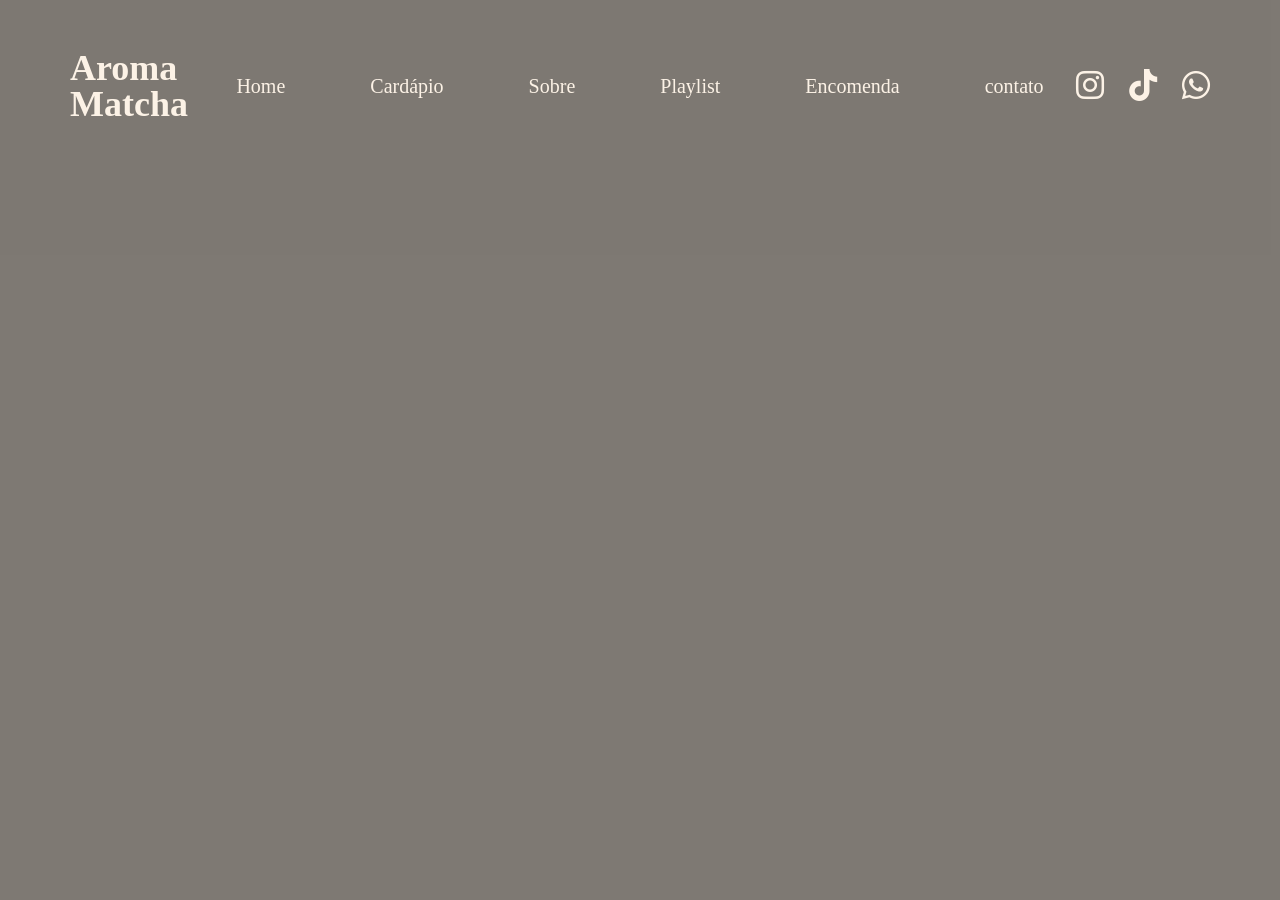
==== index.html @ fbbed142 "feat: implement splash screen and video transition" ====
<!DOCTYPE html>
<html lang="pt-br">

<head>
    <meta charset="UTF-8">
    <meta name="viewport" content="width=device-width, initial-scale=1.0">
    <title>Tela principal</title>
    <link href="https://fonts.googleapis.com/css2?family=Cormorant+Garamond:wght@600;700&display=swap" rel="stylesheet">
    <link rel="stylesheet" href="https://cdnjs.cloudflare.com/ajax/libs/font-awesome/6.5.2/css/all.min.css">
    <link rel="stylesheet" href="style.css">
</head>

<body>
    <!-- Intro da logo -->
    <div class="intro">
        <h1 class="intro-logo">
            Aroma <br>
            Matcha
        </h1>
    </div>

    <!-- Video atrás -->
    <section class="video">
        <video muted loop playsinline class="video-cabecalho" id="video-cabecalho">
            <!--Playsinline: Evita que alguns celulares abram o vídeo em tela cheia-->
            <source src="./video-cabecalho.mp4" type="video/mp4">
        </video>


        <div class="overlay"></div> <!-- Camada escura -->


        <header>
            <!-- Logo -->
            <h1 class="logo">
                Aroma <br>
                Matcha
            </h1>

            <!-- Menu -->
            <nav class="menu-desktop">
                <a href="#">Home</a>
                <a href="#">Cardápio</a>
                <a href="#">Sobre</a>
                <a href="#">Playlist</a>
                <a href="#">Encomenda</a>
                <a href="#">contato</a>
            </nav>

            <!-- Ícone Redes sociais -->
            <nav class="social-desktop">
                <a href="https://www.instagram.com" target="_blank">
                    <i class="fa-brands fa-instagram"></i> <!--ícone instagram-->
                </a>

                <a href="https://www.tiktok.com" target="_blank">
                    <i class="fa-brands fa-tiktok"></i> <!--ícone tiktok-->
                </a>

                <a href="https://www.whatsapp.com" target="_blank">
                    <i class="fa-brands fa-whatsapp"></i> <!--ícone whatsapp-->
                </a>

            </nav>

        </header>

    </section>

    <script src="script.js"></script>

    <main>

    </main>


    <footer>

    </footer>
</body>

</html>
---- style.css ----
* {
    margin: 0%;
    padding: 0%;
    box-sizing: border-box;
}

body {
    background: #fcf2e6;
}

/*--- INTRO ---*/

.intro { /**/
    position: fixed;
    inset: 0;

    background: #000;

    display: flex;
    justify-content: center;
    align-items: center;

    z-index: 9999;

    animation: introFade 3s forwards;
}

.intro-logo { /**/
    color: #FCF2E6;

    font-family: "Cormorant Garamond", serif;
    font-size: 9rem;
    font-weight: 700;

    line-height: 0.9;
    text-align: center;

    animation: logoFade 3s forwards;
}

/* --- VIDEO --- */

.video {
    height: 100vh; /* A altura do elemento será igual a 100% da altura visível da tela */
    position: relative; 
    overflow: hidden; /* Se algo passa dos limites da caixa essa função esconde */
}

.video-cabecalho {
    position: absolute;
    top: 0;
    left: 0;

    width: 100%;
    height: 100%;

    object-fit: cover; /* Preenche todo o espaço disponível, mesmo que precise cortar partes da imagem */
    z-index: 1; /* define quem fica na frente/atrás, aqui está atrás*/
}

/*--- OVERLAY ---*/

.overlay { /**/
    position: absolute;
    inset: 0;

    background: rgba(0, 0, 0, 0.15);

    z-index: 1;

    animation: escurecerVideo 2s forwards;
    animation-delay: 7.2s;
}

/* --- HEADER --- */

header {
    position: relative;
    z-index: 2; /*vai ficar por cima do video*/

    padding: 50px 70px;

    display: grid;
    grid-template-columns: 1fr 2fr 1fr;
    align-items: center;

    opacity: 0; /**/

    animation: aparecerHeader 3s forwards; /**/
    animation-delay: 7.2s; /**/
}

/* --- LOGO --- */

.logo {
   color: #FCF2E6;
   font-size: 36px; 
   font-weight: 700; /*Espessura*/

   line-height: 1; /**/
}

/* --- MENU --- */

.menu-desktop {
    display: flex; 
    justify-content: center; /* decide onde vai se posicionar os itens */
    align-items: center;
    gap: 85px;
}

.menu-desktop a {
    color: #FCF2E6;
    text-decoration: none; /*remove a linha embaixo do link*/
    font-size: 20px;
    font-weight: 500;
    transition: 0.3s;
}

.menu-desktop a:hover {
    color: #AB7743;
}

/*--- REDES SOCIAIS ---*/

.social-desktop {
    display: flex;
    justify-content: flex-end;
    align-items: center;
    gap: 25px;
}

.social-desktop a {
    color: #FCF2E6;
    font-size: 32px;
    transform: 0.3s;
}

.social-desktop a:hover {
    color: #AB7743;
}

/*--- ANIMAÇÕES ---*/

@keyframes logoFade { /**/

    0% {
        opacity: 1;
        transform: scale(1);
    }

    70% {
        opacity: 1;
        transform: scale(1);
    }

    100% {
        opacity: 0;
        transform: scale(0.95);
    }
}

@keyframes introFade { /**/

    0%,
    90% {
        opacity: 1;
    }

    100% {
        opacity: 0;
        visibility: hidden;
        pointer-events: none;
    }
}

@keyframes aparecerHeader { /**/

    from {
        opacity: 0;
        transform: translateY(-25px);
    }

    to {
        opacity: 1;
        transform: translateY(0);
    }
}

@keyframes escurecerVideo { /**/

    from {
        background: rgba(0, 0, 0, 0.15);
    }

    to {
        background: rgba(0, 0, 0, 0.50); /*Esse ultimo numero é o tanto que a imagem vai escurecer*/
    }
}
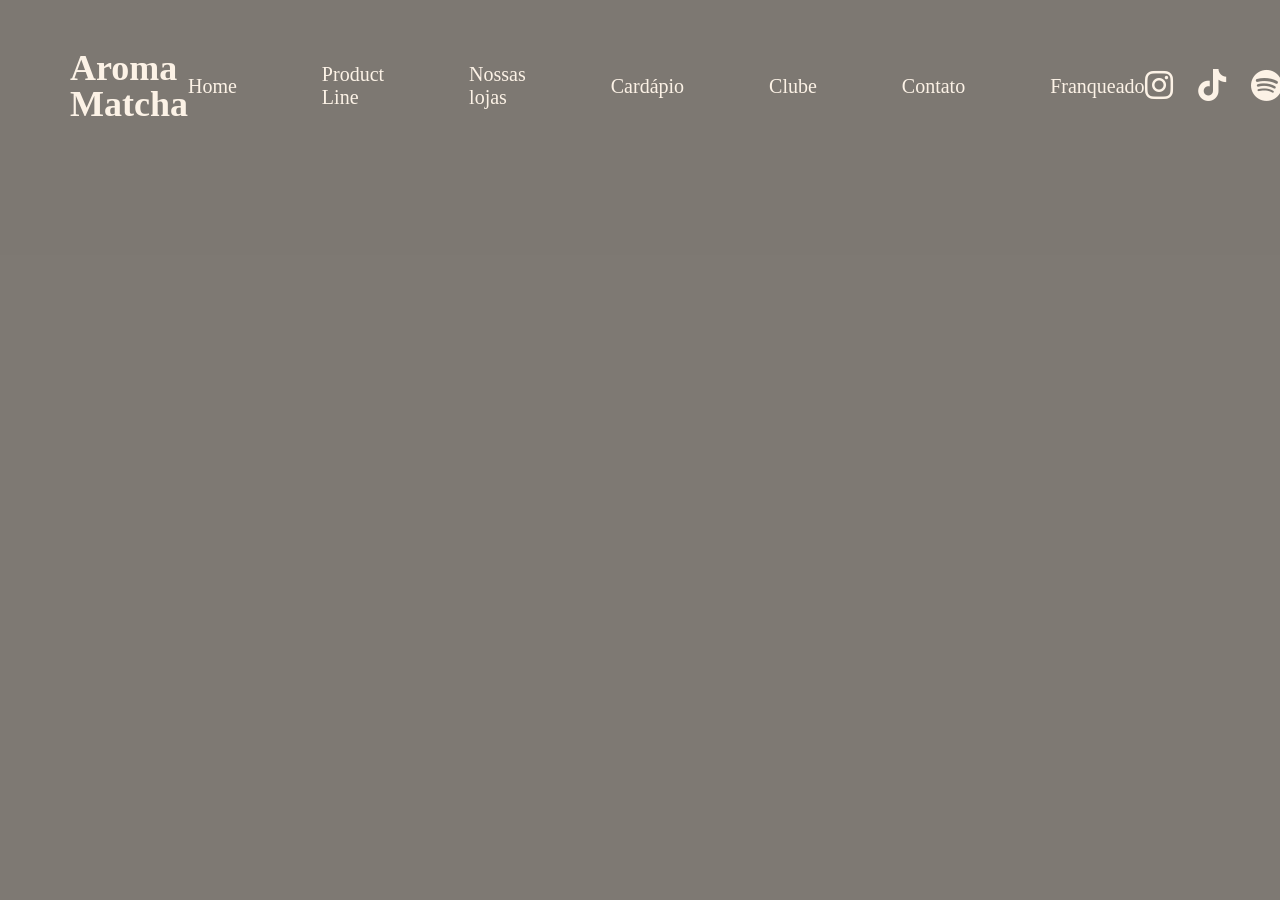
==== commit c4ebcb49: "feat: update navigation menu and add Spotify icon" ====
--- a/index.html
+++ b/index.html
@@ -40,11 +40,12 @@
             <!-- Menu -->
             <nav class="menu-desktop">
                 <a href="#">Home</a>
+                <a href="#">Product Line</a>
+                <a href="#">Nossas lojas</a>
                 <a href="#">Cardápio</a>
-                <a href="#">Sobre</a>
-                <a href="#">Playlist</a>
-                <a href="#">Encomenda</a>
-                <a href="#">contato</a>
+                <a href="#">Clube</a>
+                <a href="#">Contato</a>
+                <a href="#">Franqueado</a>
             </nav>
 
             <!-- Ícone Redes sociais -->
@@ -55,6 +56,10 @@
 
                 <a href="https://www.tiktok.com" target="_blank">
                     <i class="fa-brands fa-tiktok"></i> <!--ícone tiktok-->
+                </a>
+
+                <a href="https://open.spotify.com/" target="_blank">
+                    <i class="fa-brands fa-spotify"></i> <!--ícone spotify-->
                 </a>
 
                 <a href="https://www.whatsapp.com" target="_blank">
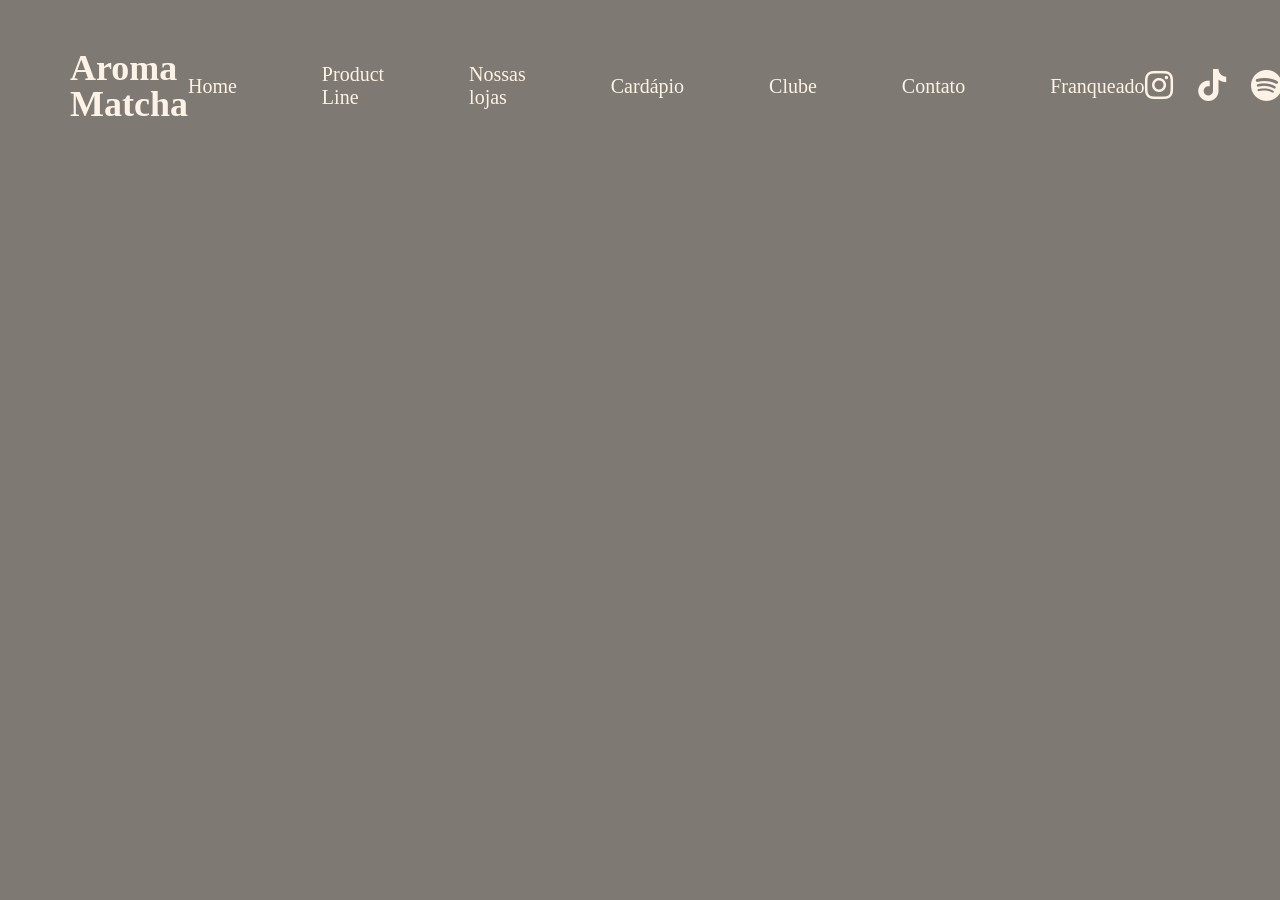
==== commit cf77fc16: "feat: improve hamburger menu and sidebar behavior" ====
--- a/index.html
+++ b/index.html
@@ -37,7 +37,7 @@
                 Matcha
             </h1>
 
-            <!-- Menu -->
+            <!-- Menu desktop -->
             <nav class="menu-desktop">
                 <a href="#">Home</a>
                 <a href="#">Product Line</a>
@@ -65,10 +65,41 @@
                 <a href="https://www.whatsapp.com" target="_blank">
                     <i class="fa-brands fa-whatsapp"></i> <!--ícone whatsapp-->
                 </a>
-
             </nav>
 
         </header>
+
+        <!-- Menu Hambúrguer -->
+        <button class="menu-mobile">
+            <span></span>
+            <span></span>
+        </button>
+
+        <!-- Menu mobile -->
+        <aside class="sidebar">
+
+            <nav class="menu-mobile-links">
+                <a href="#">Home</a>
+                <a href="#">Product Line</a>
+                <a href="#">Nossas lojas</a>
+                <a href="#">Cardápio</a>
+                <a href="#">Clube</a>
+                <a href="#">Contato</a>
+                <a href="#">Franqueado</a>
+            </nav>
+
+            <!-- ícones mobile -->
+            <nav class="social-mobile">
+                <a href="#"><i class="fa-brands fa-instagram"></i></a>
+                <a href="#"><i class="fa-brands fa-tiktok"></i></a>
+                <a href="#"><i class="fa-brands fa-whatsapp"></i></a>
+                <a href="#"><i class="fa-brands fa-spotify"></i></a>
+            </nav>
+
+        </aside>
+        
+        <!-- overlay que fecha ao clicar fora -->
+        <div class="overlay-mobile"></div>
 
     </section>
 
--- a/style.css
+++ b/style.css
@@ -66,7 +66,7 @@
 
     background: rgba(0, 0, 0, 0.15);
 
-    z-index: 1;
+    z-index: 2;
 
     animation: escurecerVideo 2s forwards;
     animation-delay: 7.2s;
@@ -76,7 +76,7 @@
 
 header {
     position: relative;
-    z-index: 2; /*vai ficar por cima do video*/
+    z-index: 1500; /*vai ficar por cima do video*/
 
     padding: 50px 70px;
 
@@ -121,7 +121,7 @@
     color: #AB7743;
 }
 
-/*--- REDES SOCIAIS ---*/
+/*--- REDES SOCIAIS DESKTOP ---*/
 
 .social-desktop {
     display: flex;
@@ -140,6 +140,167 @@
     color: #AB7743;
 }
 
+/*--- REDES SOCIAIS MOBILE ---*/
+.menu-mobile {
+    display: none;
+
+    width: 40px;
+    height: 40px;
+
+    background: transparent;
+    border: none;
+
+    cursor: pointer;
+
+    position: fixed;
+
+    top: 50px;
+    right: 70px;
+
+    z-index: 99999;
+}
+
+/*--- OS DOIS RISQUINHOS ---*/
+.menu-mobile span {
+    position: absolute;
+
+    width: 100%;
+    height: 3px;
+
+    background: #FCF2E6;
+
+    left: 0;
+
+    transition: all 0.4s ease;
+}
+
+/*--- PRIMEIRO RISCO ---*/
+.menu-mobile span:first-child {
+    top: 12px;
+}
+
+/*--- SEGUNDO RISCO ---*/
+.menu-mobile span:last-child {
+    bottom: 12px;
+}
+
+/*--- QUANDO ABRIR ---*/
+.menu-mobile.ativo span:first-child {
+    transform: rotate(45deg);
+    top: 18px;
+}
+
+.menu-mobile.ativo span:last-child {
+    transform: rotate(-45deg);
+    bottom: 18px;
+}
+
+.menu-mobile-links a {
+    display: block;
+    margin: 18px 0;
+
+    color: #2b2b2b;
+    text-decoration: none;
+
+    font-size: 18px;
+    font-weight: 500;
+
+    opacity: 0;
+    transform: translateX(20px);
+
+    transition: 0.4s ease;
+}
+
+.sidebar.ativo .menu-mobile-links a {
+    opacity: 1;
+    transform: translateX(0);
+}
+
+.sidebar.ativo .menu-mobile-links a:nth-child(1) { transition-delay: 0.4s; }
+.sidebar.ativo .menu-mobile-links a:nth-child(2) { transition-delay: 0.5s; }
+.sidebar.ativo .menu-mobile-links a:nth-child(3) { transition-delay: 0.6s; }
+.sidebar.ativo .menu-mobile-links a:nth-child(4) { transition-delay: 0.7s; }
+.sidebar.ativo .menu-mobile-links a:nth-child(5) { transition-delay: 0.8s; }
+.sidebar.ativo .menu-mobile-links a:nth-child(6) { transition-delay: 0.9s; }
+.sidebar.ativo .menu-mobile-links a:nth-child(7) { transition-delay: 1.0s; }
+
+/*--- SIDEBAR ---*/
+.sidebar {
+    position: fixed;
+    top: 0;
+    right: -320px;
+
+    width: 320px;
+    height: 100vh;
+
+    background: rgba(255, 255, 255, 0.75);
+     backdrop-filter: blur(12px);
+    -webkit-backdrop-filter: blur(12px);
+
+    box-shadow: -10px 0 30px rgba(0,0,0,0.15);
+
+    z-index: 1000;
+
+    transition: right 0.6s cubic-bezier(0.77, 0, 0.175, 1),
+                opacity 0.4s ease;
+    
+    opacity: 0;
+}
+
+.sidebar.ativo {
+    right: 0;
+    opacity: 1;
+    
+}
+
+.overlay-mobile {
+    position: fixed;
+    inset: 0;
+
+    background: rgba(0, 0, 0, 0.25);
+
+    backdrop-filter: blur(0px);
+    -webkit-backdrop-filter: blur(0px);
+
+    opacity: 0;
+    pointer-events: none;
+
+    transition: 0.5s ease;
+
+    z-index: 999;
+}
+
+.overlay-mobile.ativo {
+    opacity: 1;
+    pointer-events: auto;
+
+    backdrop-filter: blur(6px);
+    -webkit-backdrop-filter: blur(6px);
+}
+
+/*--- RESPONSIVO ---*/
+@media (max-width: 950px) {
+
+    header {
+        grid-template-columns: 1fr 1fr;
+    }
+
+    .menu-desktop,
+    .social-desktop {
+        display: none;
+    }
+
+    .menu-mobile {
+        display: flex;
+    }
+
+    .logo {
+        justify-self: start;
+        font-size: 28px;
+    }
+
+}
+
 /*--- ANIMAÇÕES ---*/
 
 @keyframes logoFade { /**/
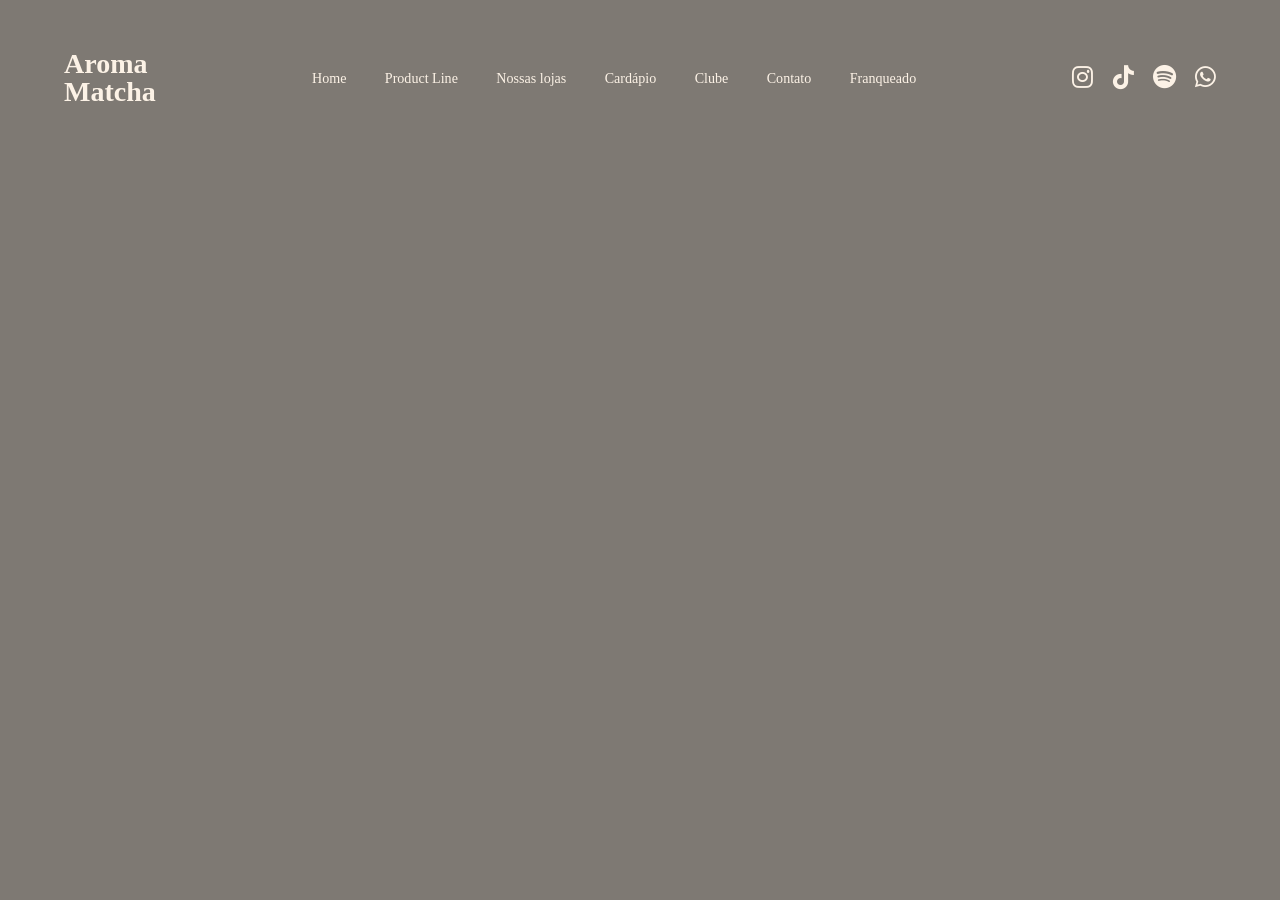
==== commit 8e791db2: "refactor: make desktop header fully responsive" ====
--- a/index.html
+++ b/index.html
@@ -78,26 +78,28 @@
         <!-- Menu mobile -->
         <aside class="sidebar">
 
-            <nav class="menu-mobile-links">
-                <a href="#">Home</a>
-                <a href="#">Product Line</a>
-                <a href="#">Nossas lojas</a>
-                <a href="#">Cardápio</a>
-                <a href="#">Clube</a>
-                <a href="#">Contato</a>
-                <a href="#">Franqueado</a>
-            </nav>
+            <div class="sidebar-content">
+                
+                <nav class="menu-mobile-links">
+                    <a href="#">Home</a>
+                    <a href="#">Product Line</a>
+                    <a href="#">Nossas lojas</a>
+                    <a href="#">Cardápio</a>
+                    <a href="#">Clube</a>
+                    <a href="#">Contato</a>
+                    <a href="#">Franqueado</a>
+                </nav>
 
-            <!-- ícones mobile -->
-            <nav class="social-mobile">
-                <a href="#"><i class="fa-brands fa-instagram"></i></a>
-                <a href="#"><i class="fa-brands fa-tiktok"></i></a>
-                <a href="#"><i class="fa-brands fa-whatsapp"></i></a>
-                <a href="#"><i class="fa-brands fa-spotify"></i></a>
-            </nav>
+                <!-- ícones mobile -->
+                <nav class="social-mobile">
+                    <a href="#"><i class="fa-brands fa-instagram"></i></a>
+                    <a href="#"><i class="fa-brands fa-tiktok"></i></a>
+                    <a href="#"><i class="fa-brands fa-whatsapp"></i></a>
+                    <a href="#"><i class="fa-brands fa-spotify"></i></a>
+                </nav>
+            </div>
+        </aside>
 
-        </aside>
-        
         <!-- overlay que fecha ao clicar fora -->
         <div class="overlay-mobile"></div>
 
--- a/style.css
+++ b/style.css
@@ -8,6 +8,7 @@
     background: #fcf2e6;
 }
 
+/*------------------------- DESKTOP --------------------------------*/
 /*--- INTRO ---*/
 
 .intro { /**/
@@ -78,10 +79,12 @@
     position: relative;
     z-index: 1500; /*vai ficar por cima do video*/
 
-    padding: 50px 70px;
+    padding: 50px clamp(20px, 5vw, 70px);
 
     display: grid;
-    grid-template-columns: 1fr 2fr 1fr;
+    grid-template-columns: auto 1fr auto;
+    column-gap: clamp(24px, 3vw, 60px);
+
     align-items: center;
 
     opacity: 0; /**/
@@ -94,10 +97,14 @@
 
 .logo {
    color: #FCF2E6;
-   font-size: 36px; 
+
+   font-size: clamp(28px, 2vw, 36px);
+
    font-weight: 700; /*Espessura*/
-
    line-height: 1; /**/
+
+   transition: color 0.3s ease;
+
 }
 
 /* --- MENU --- */
@@ -105,16 +112,22 @@
 .menu-desktop {
     display: flex; 
     justify-content: center; /* decide onde vai se posicionar os itens */
-    align-items: center;
-    gap: 85px;
+    width: 100%;
+    align-items: center;
+
+    gap: clamp(20px, 3vw, 85px);
 }
 
 .menu-desktop a {
     color: #FCF2E6;
     text-decoration: none; /*remove a linha embaixo do link*/
-    font-size: 20px;
+
+    font-size: clamp(14px, 1.1vw, 20px);
+
     font-weight: 500;
     transition: 0.3s;
+
+    white-space: nowrap;
 }
 
 .menu-desktop a:hover {
@@ -127,18 +140,23 @@
     display: flex;
     justify-content: flex-end;
     align-items: center;
-    gap: 25px;
+
+    gap: clamp(12px, 1.5vw, 25px);
 }
 
 .social-desktop a {
     color: #FCF2E6;
-    font-size: 32px;
+
+    font-size: clamp(24px, 1.8vw, 32px);
+
     transform: 0.3s;
 }
 
 .social-desktop a:hover {
     color: #AB7743;
 }
+
+/*--------------------------- MOBILE -------------------------------*/
 
 /*--- REDES SOCIAIS MOBILE ---*/
 .menu-mobile {
@@ -172,6 +190,10 @@
     left: 0;
 
     transition: all 0.4s ease;
+}
+
+.menu-mobile.ativo span { /*muda para marrom o X*/
+    background: #3b2a22;
 }
 
 /*--- PRIMEIRO RISCO ---*/
@@ -190,30 +212,136 @@
     top: 18px;
 }
 
+/*--- PARA ARRUMAR OS LINKS (Home, Product Line..)---*/
 .menu-mobile.ativo span:last-child {
     transform: rotate(-45deg);
     bottom: 18px;
 }
 
+.menu-mobile-links {
+    display: flex;
+    flex-direction: column;
+    align-items: center;
+    gap: 40px;
+
+    width: 100%;
+}
+
 .menu-mobile-links a {
     display: block;
-    margin: 18px 0;
-
-    color: #2b2b2b;
+    margin: 0;
+
+    color: #3b2a22;
     text-decoration: none;
 
-    font-size: 18px;
     font-weight: 500;
 
+    transition: all 0.3s ease;
+
     opacity: 0;
-    transform: translateX(20px);
-
-    transition: 0.4s ease;
+    transform: translateY(15px);
+    transition: all 0.3s ease;
+
+    text-align: center;
+    font-size: 22px;
+    letter-spacing: 1px;
+
+    position: relative;
+    text-decoration: none;
+}
+
+.menu-mobile-links a:hover {
+    color: #AB7743;
+}
+
+.menu-mobile-links a::after {
+    content: "";
+
+    position: absolute;
+    left: 50%;
+    bottom: -6px;
+
+    transition: all 0.3s ease;
+
+    width: 0;
+    height: 2px;
+
+    background: #AB7743;
+    
+    transform: translateX(-50%);
+}
+
+.menu-mobile-links a:hover::after {
+    width: 100%;
+}
+
+/*--- ÍCONES ---*/
+.social-mobile {
+    display: flex;
+    justify-content: center;
+    margin-top: 45px;
+    gap: 25px;
+    border-top: 1px solid rgba(0,0,0,.15);
+    padding-top: 35px;
+}
+
+.social-mobile a {
+    color: #3b2a22;
+    font-size: 28px;
+    transition: .3s;
+}
+
+.social-mobile a:hover {
+    color: #AB7743;
+
+    transform: translateY(-3px);
+}
+
+/*--- BARRA LATERAL ---*/
+.sidebar {
+    position: fixed;
+    top: 0;
+    right: -350px;
+
+    width: 350px;
+    height: 100vh;
+
+    background: rgba(255, 255, 255, 0.75);
+    backdrop-filter: blur(12px);
+    -webkit-backdrop-filter: blur(12px);
+
+    box-shadow: -10px 0 30px rgba(0,0,0,0.15);
+
+    z-index: 1000;
+
+    transition: right 0.6s cubic-bezier(0.77, 0, 0.175, 1),
+                opacity 0.4s ease;
+    
+    opacity: 0;
+
+    display: flex;
+    flex-direction: column;
+    justify-content: center;
+    align-items: center;
+
+    padding: 50px;
+}
+
+.sidebar-content {
+    display: flex;
+    flex-direction: column;
+    align-items: center;
+}
+
+.sidebar.ativo {
+    right: 0;
+    opacity: 1;
+    
 }
 
 .sidebar.ativo .menu-mobile-links a {
     opacity: 1;
-    transform: translateX(0);
+    transform: translateY(0);
 }
 
 .sidebar.ativo .menu-mobile-links a:nth-child(1) { transition-delay: 0.4s; }
@@ -224,35 +352,6 @@
 .sidebar.ativo .menu-mobile-links a:nth-child(6) { transition-delay: 0.9s; }
 .sidebar.ativo .menu-mobile-links a:nth-child(7) { transition-delay: 1.0s; }
 
-/*--- SIDEBAR ---*/
-.sidebar {
-    position: fixed;
-    top: 0;
-    right: -320px;
-
-    width: 320px;
-    height: 100vh;
-
-    background: rgba(255, 255, 255, 0.75);
-     backdrop-filter: blur(12px);
-    -webkit-backdrop-filter: blur(12px);
-
-    box-shadow: -10px 0 30px rgba(0,0,0,0.15);
-
-    z-index: 1000;
-
-    transition: right 0.6s cubic-bezier(0.77, 0, 0.175, 1),
-                opacity 0.4s ease;
-    
-    opacity: 0;
-}
-
-.sidebar.ativo {
-    right: 0;
-    opacity: 1;
-    
-}
-
 .overlay-mobile {
     position: fixed;
     inset: 0;
@@ -278,6 +377,8 @@
     -webkit-backdrop-filter: blur(6px);
 }
 
+/*---------------------------- @media ---------------------------------*/
+
 /*--- RESPONSIVO ---*/
 @media (max-width: 950px) {
 
@@ -290,13 +391,37 @@
         display: none;
     }
 
-    .menu-mobile {
-        display: flex;
-    }
-
     .logo {
         justify-self: start;
         font-size: 28px;
+    }
+
+    .menu-mobile {
+        display: flex;
+    }
+
+    .sidebar {
+        width: 350px;
+        right: -350px;
+    }
+}
+
+@media (max-width: 700px) {
+    body.menu-aberto .logo {
+        color: #3b2a22;
+    }
+
+    .menu-mobile-links a {
+        font-size: 24px;
+    }
+
+    .social-mobile a {
+        font-size: 32px;
+    }
+
+    .sidebar {
+        width: 100%;
+        right: -100%;
     }
 
 }
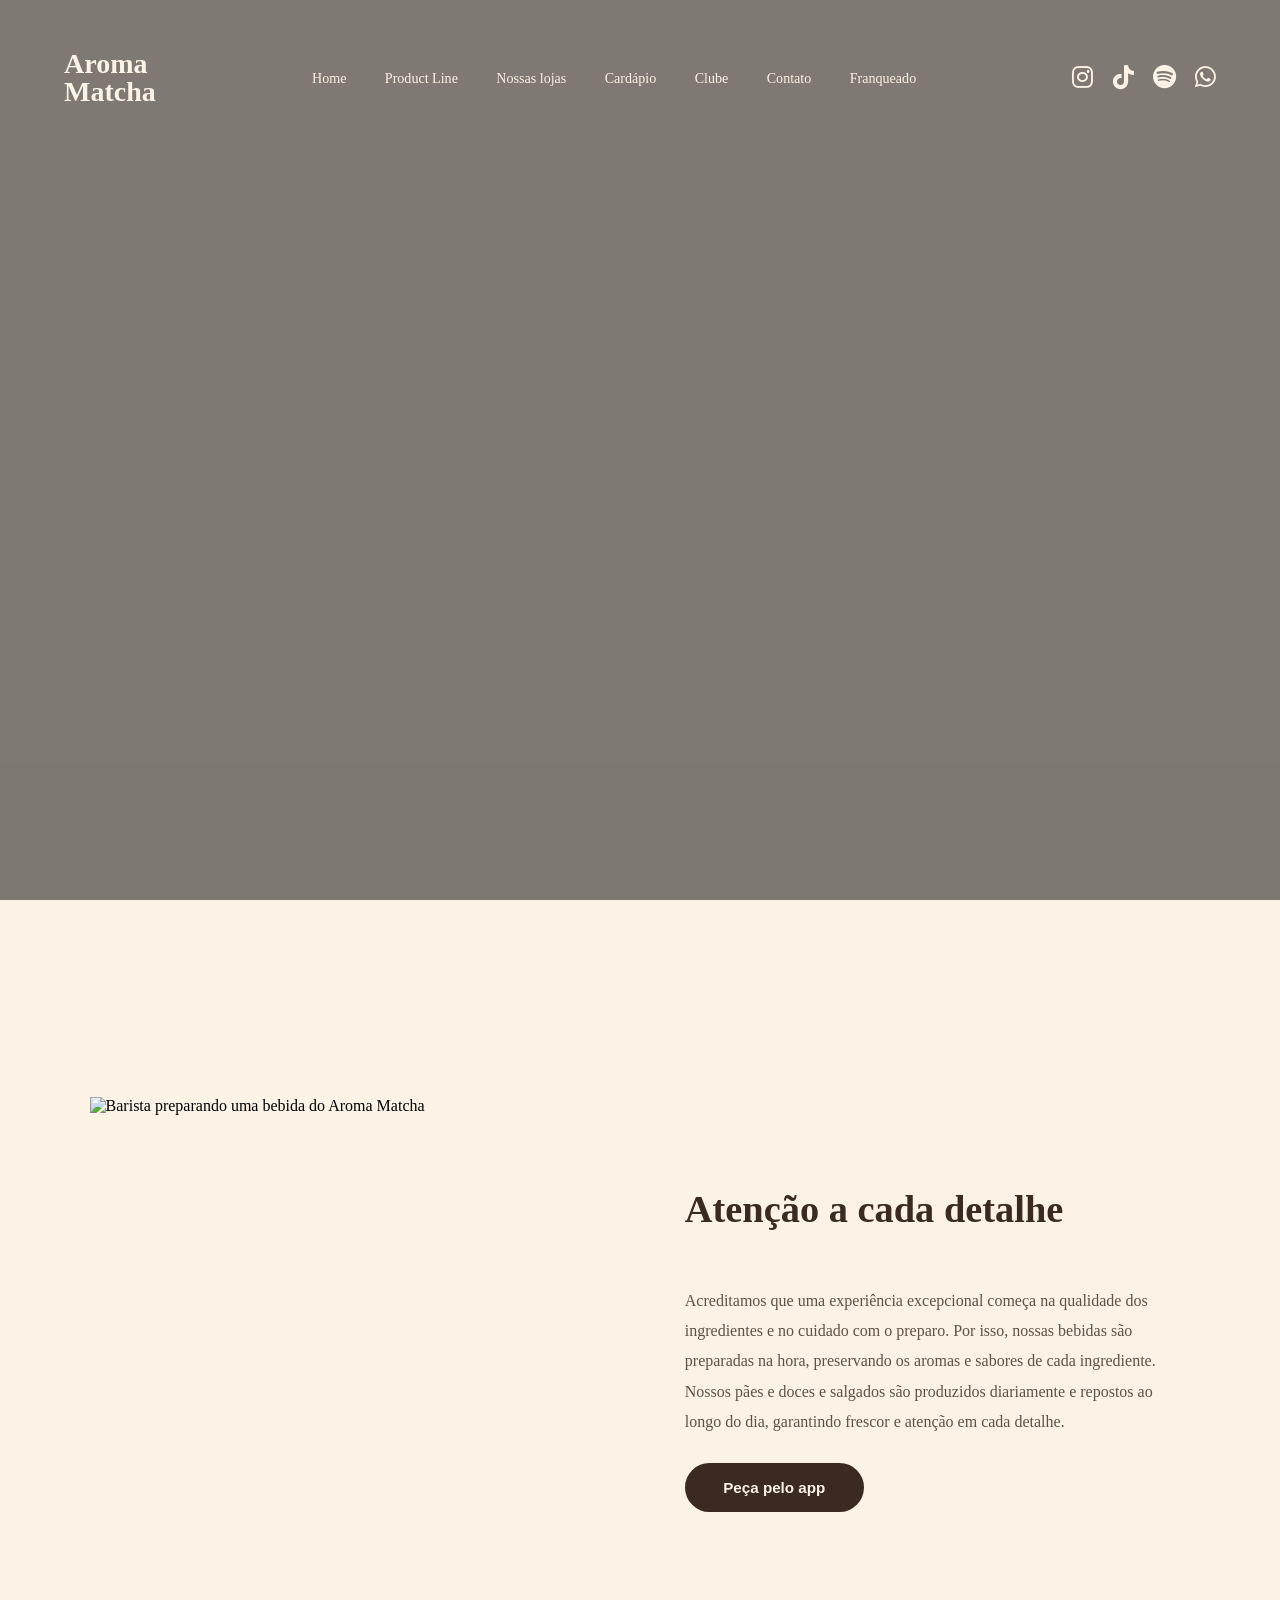
==== commit 7cd7fb65: "home - incompleto" ====
--- a/index.html
+++ b/index.html
@@ -67,19 +67,19 @@
                 </a>
             </nav>
 
+            <!-- Menu Hambúrguer -->
+            <button class="menu-mobile">
+                <span></span>
+                <span></span>
+            </button>
+
         </header>
-
-        <!-- Menu Hambúrguer -->
-        <button class="menu-mobile">
-            <span></span>
-            <span></span>
-        </button>
 
         <!-- Menu mobile -->
         <aside class="sidebar">
 
             <div class="sidebar-content">
-                
+
                 <nav class="menu-mobile-links">
                     <a href="#">Home</a>
                     <a href="#">Product Line</a>
@@ -92,10 +92,21 @@
 
                 <!-- ícones mobile -->
                 <nav class="social-mobile">
-                    <a href="#"><i class="fa-brands fa-instagram"></i></a>
-                    <a href="#"><i class="fa-brands fa-tiktok"></i></a>
-                    <a href="#"><i class="fa-brands fa-whatsapp"></i></a>
-                    <a href="#"><i class="fa-brands fa-spotify"></i></a>
+                    <a href="https://www.instagram.com" target="_blank">
+                        <i class="fa-brands fa-instagram"></i> <!--ícone instagram-->
+                    </a>
+
+                    <a href="https://www.tiktok.com" target="_blank">
+                        <i class="fa-brands fa-tiktok"></i> <!--ícone tiktok-->
+                    </a>
+
+                    <a href="https://open.spotify.com/" target="_blank">
+                        <i class="fa-brands fa-spotify"></i> <!--ícone spotify-->
+                    </a>
+
+                    <a href="https://www.whatsapp.com" target="_blank">
+                        <i class="fa-brands fa-whatsapp"></i> <!--ícone whatsapp-->
+                    </a>
                 </nav>
             </div>
         </aside>
@@ -108,7 +119,31 @@
     <script src="script.js"></script>
 
     <main>
+        <section class="presentation">
 
+            <div class="presentation-image">
+
+                <img src="./img/apresentacao.jpg" alt="Barista preparando uma bebida do Aroma Matcha">
+
+            </div>
+
+            <div class="presentation-content">
+
+                <h2>Atenção a cada detalhe</h2>
+
+                <p>
+                    Acreditamos que uma experiência excepcional começa na qualidade dos ingredientes e no
+                    cuidado com o preparo. Por isso, nossas bebidas são preparadas na hora, preservando os
+                    aromas e sabores de cada ingrediente. Nossos pães e doces e salgados são produzidos
+                    diariamente e repostos ao longo do dia, garantindo frescor e atenção em cada detalhe.
+                </p>
+
+                <button class="btn-app">
+                    Peça pelo app
+                </button>
+            </div>
+        </section>
+        
     </main>
 
 
--- a/style.css
+++ b/style.css
@@ -173,9 +173,21 @@
     position: fixed;
 
     top: 50px;
-    right: 70px;
+    right: clamp(16px, 6vw, 70px);
 
     z-index: 99999;
+
+    outline: none;
+    -webkit-tap-highlight-color: transparent;
+    appearance: none;
+    -webkit-appearance: none;
+}
+
+.menu-mobile:focus,
+.menu-mobile:active,
+.menu-mobile:focus-visible {
+    outline: none;
+    box-shadow: none;
 }
 
 /*--- OS DOIS RISQUINHOS ---*/
@@ -411,6 +423,10 @@
         color: #3b2a22;
     }
 
+    .intro-logo {
+        font-size: 60px;
+    }
+
     .menu-mobile-links a {
         font-size: 24px;
     }
@@ -482,4 +498,98 @@
     to {
         background: rgba(0, 0, 0, 0.50); /*Esse ultimo numero é o tanto que a imagem vai escurecer*/
     }
+}
+
+/* ========================================================================
+                                PRESENTATION
+=========================================================================== */
+
+.presentation {
+    width: 100%;
+    min-height: 100vh;
+
+    display: grid;
+    grid-template-columns: repeat(2, minmax(320px, 1fr));
+
+    align-items: center;
+
+    gap: clamp(50px, 7vw, 140px);
+
+    padding:
+        clamp(80px, 10vw, 160px)
+        clamp(24px, 7vw, 90px);
+}
+
+.presentation-image {
+    display: flex;
+    justify-content: center;
+}
+
+.presentation-image img {
+    width: 100%;
+    max-width: clamp(380px, 40vw, 620px);
+
+    aspect-ratio: 1 / 1;
+
+    object-fit: cover;
+
+    display: block;
+}
+
+.presentation-content {
+    display: flex;
+    flex-direction: column;
+    align-items: flex-start;
+
+    gap: clamp(20px, 2vw, 36px);
+
+    max-width: clamp(360px, 38vw, 620px);
+}
+
+.presentation-content h2 {
+    margin-bottom: 30px;color: #3B2A22;
+
+    font-size: clamp(2.2rem, 3vw, 4rem);
+
+    line-height: 1.1;
+
+    font-weight: 700;
+}
+
+.presentation-content p {
+    color: #5F5148;
+
+    font-size: clamp(1rem, 1.05vw, 1.15rem);
+
+    line-height: 1.9;
+}
+
+.btn-app {
+    padding:
+        clamp(16px, 1vw, 20px)
+        clamp(34px, 3vw, 52px);
+
+    border: none;
+    border-radius: 999px;
+
+    background: #3B2A22;
+
+    color: #FCF2E6;
+
+    font-size: clamp(.95rem, 1vw, 1.05rem);
+
+    font-weight: 600;
+
+    cursor: pointer;
+
+    transition:
+        background .35s ease,
+        transform .35s ease;
+}
+
+.btn-app:hover {
+
+    background: #5B4032;
+
+    transform: translateY(-3px);
 }
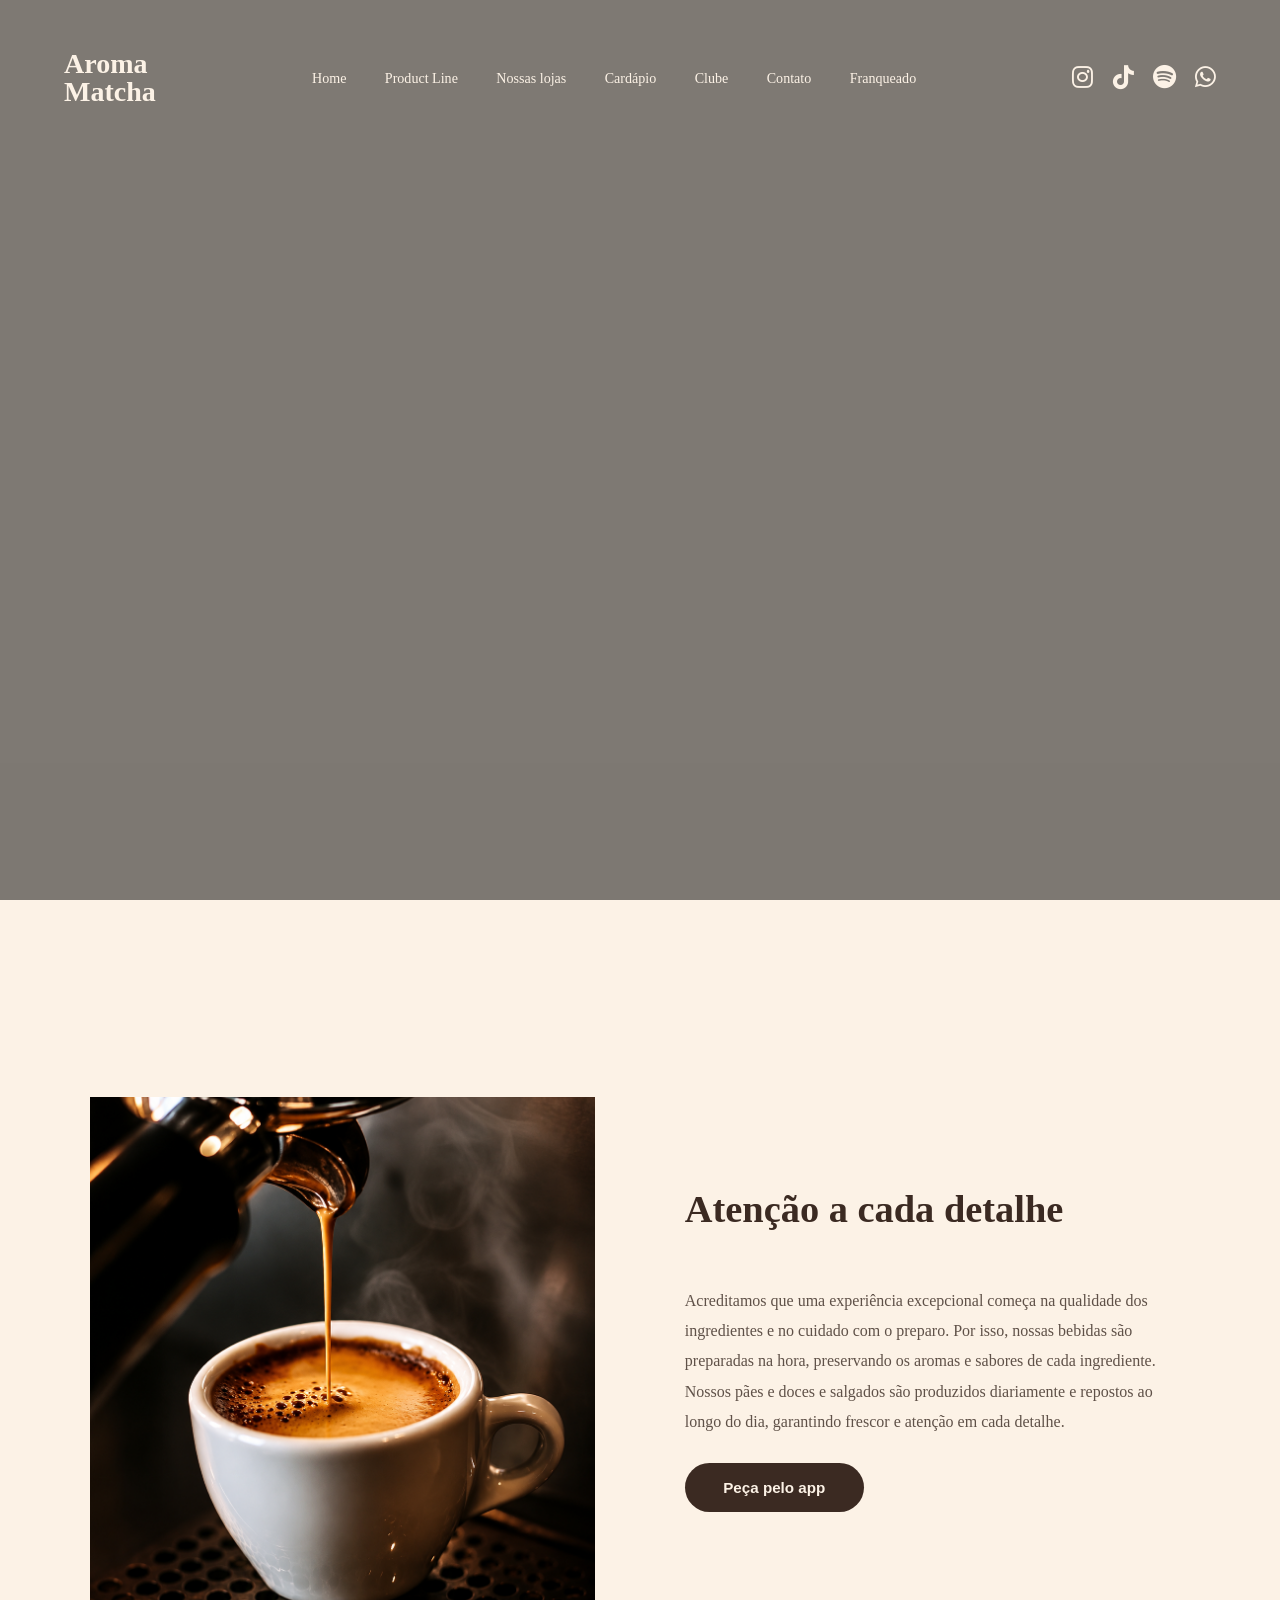
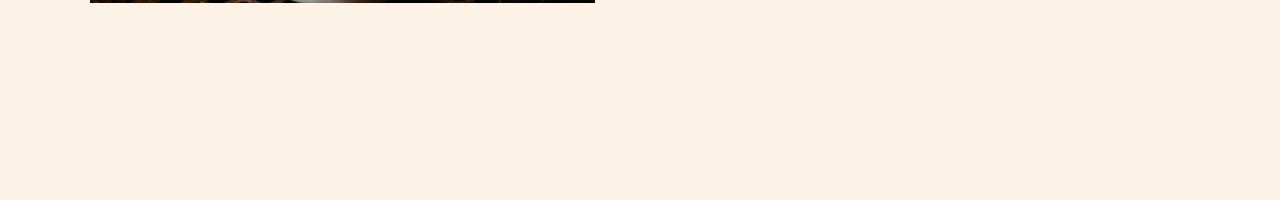
==== commit d8fadbb7: "feat: add image to homepage content" ====
--- a/index.html
+++ b/index.html
@@ -123,7 +123,7 @@
 
             <div class="presentation-image">
 
-                <img src="./img/apresentacao.jpg" alt="Barista preparando uma bebida do Aroma Matcha">
+                <img src="./cafe-home.png" alt="aaa">
 
             </div>
 
